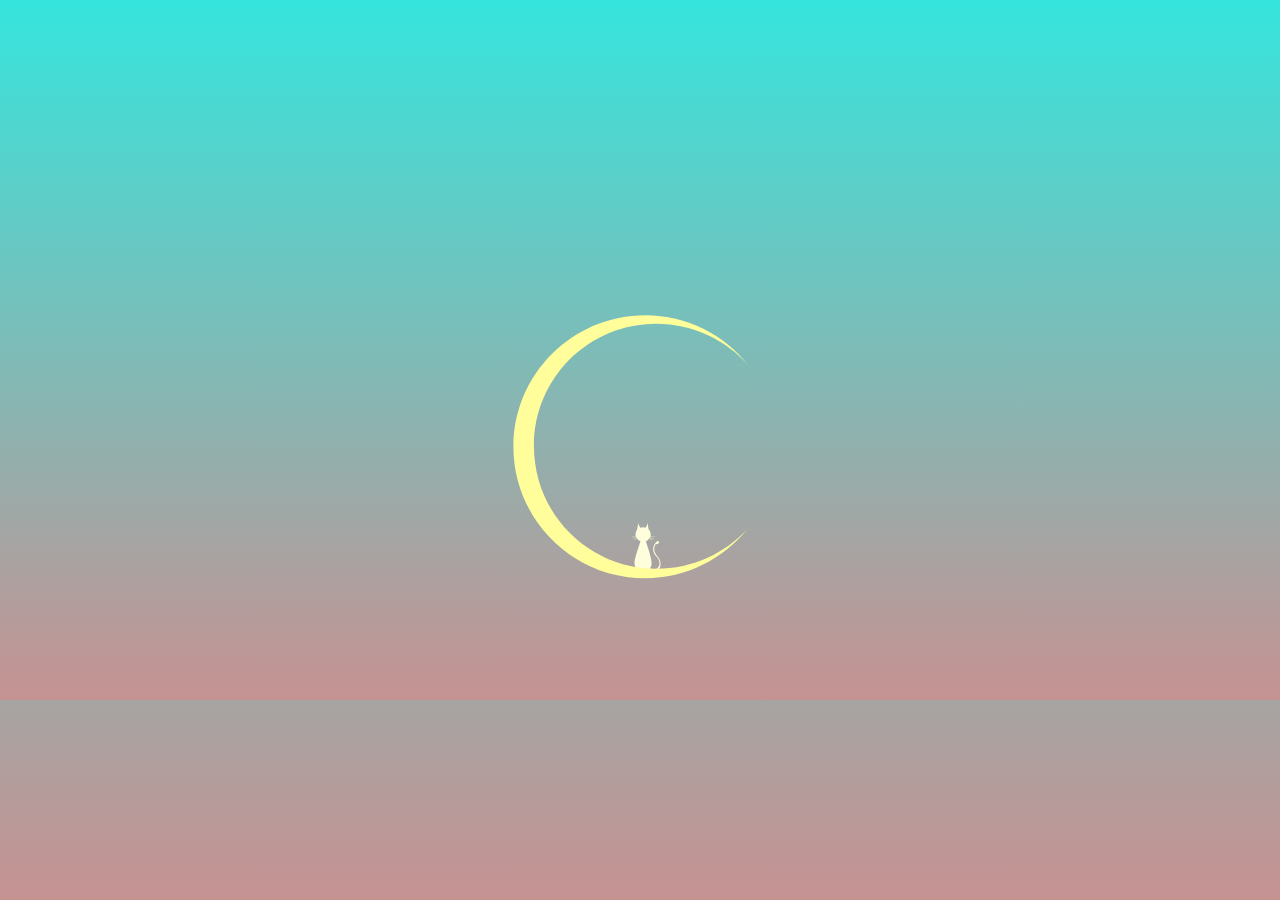
==== index.html @ afd6a6d3 ":rainbow:" ====
<!DOCTYPE html>
<html>
<head>
<meta http-equiv="Content-Type" content="text/html; charset=UTF-8">        
<title>Whatsoo</title>
<link rel="shortcut icon" href="./static/img/whatsoo.ico">
<style>
    * {
        background: linear-gradient(to top, #C69292, #35E5DD);
        margin: 0;
        padding: 0;
    }

    html {
        width: 100%;
        height: 100%;
    }

    .content {
        width: 100%;
        height: 700px;
    }

    #pic-moon-cat {
        text-align: center;
        background-color: #fff;
        border-radius: 20px;
        width: 300px;
        height: 350px;
        position: absolute;
        left: 50%;
        top: 50%;
        transform: translate(-50%,-50%);
        background: url("./static/img/moon-cat.svg") no-repeat center center;
    }
</style>
</head>
    <body>
        <div class="content">
            <div id="pic-moon-cat"></div>
        </div>
    </body>
</html>
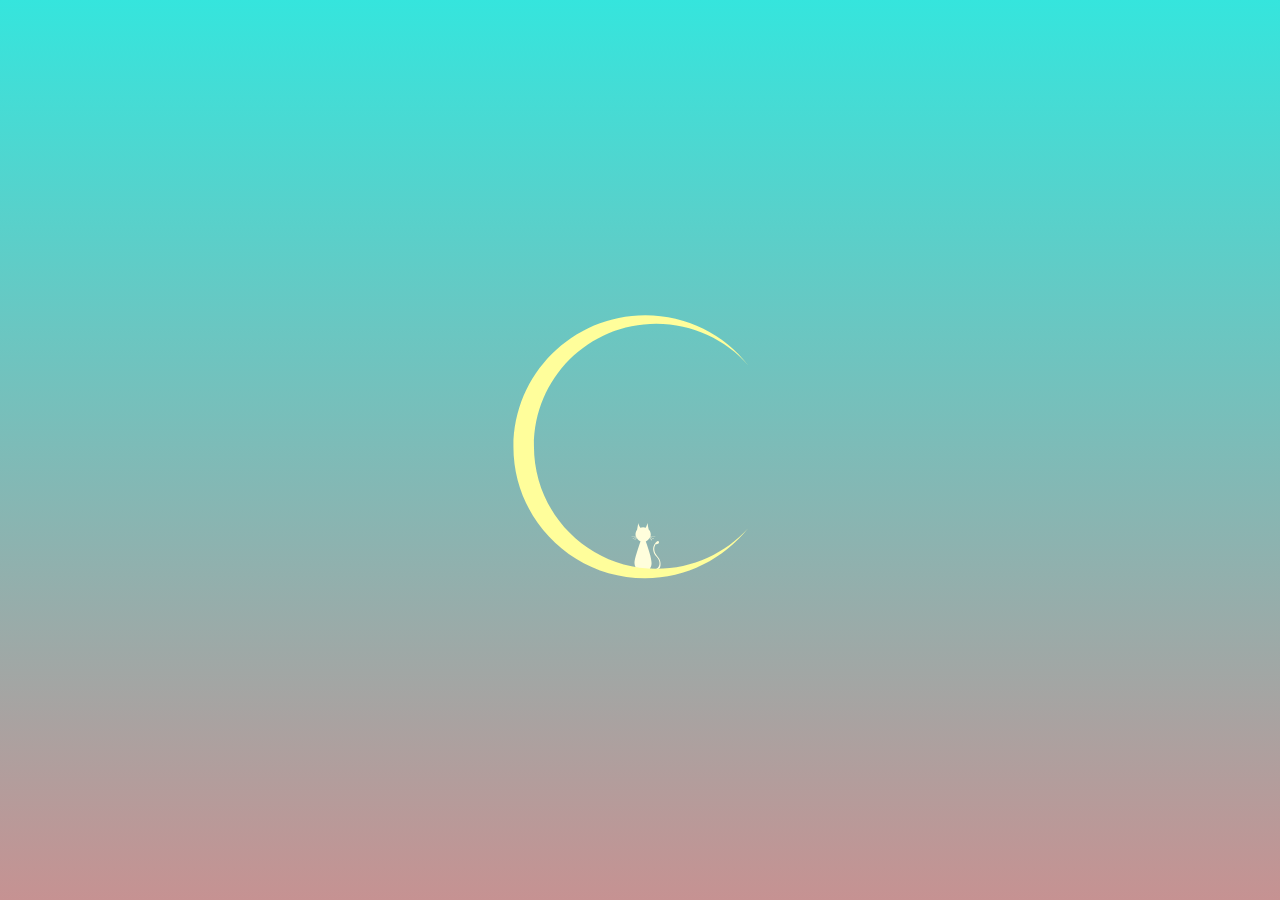
==== commit f8e20d0e: "fix pagesize" ====
--- a/index.html
+++ b/index.html
@@ -6,12 +6,12 @@
 <link rel="shortcut icon" href="./static/img/whatsoo.ico">
 <style>
     * {
-        background: linear-gradient(to top, #C69292, #35E5DD);
         margin: 0;
         padding: 0;
     }
 
     html {
+        background: linear-gradient(to top, #C69292, #35E5DD);
         width: 100%;
         height: 100%;
     }
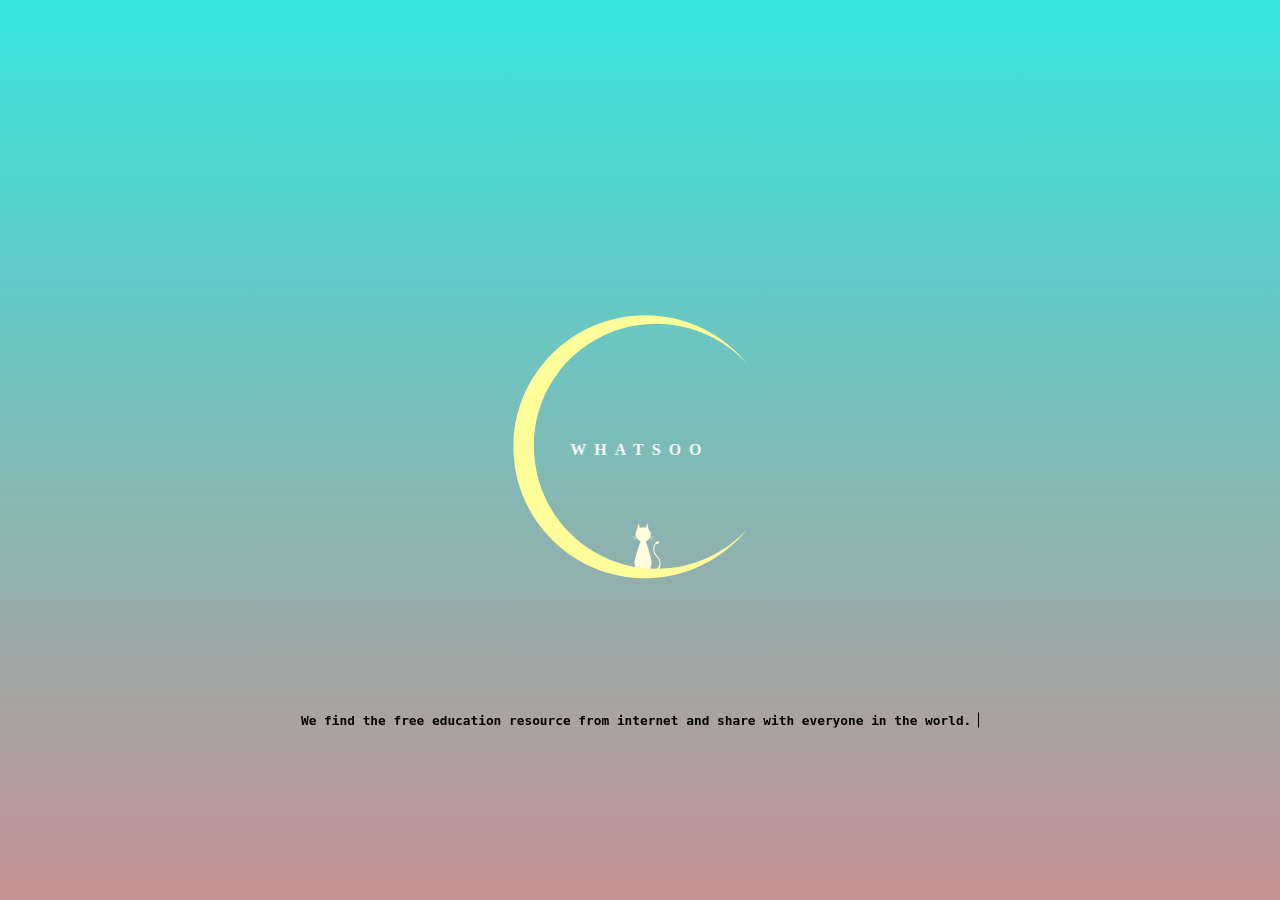
==== commit 494b3d37: "Beauty :carousel_horse:" ====
--- a/index.html
+++ b/index.html
@@ -1,43 +1,26 @@
 <!DOCTYPE html>
 <html>
 <head>
-<meta http-equiv="Content-Type" content="text/html; charset=UTF-8">        
-<title>Whatsoo</title>
-<link rel="shortcut icon" href="./static/img/whatsoo.ico">
-<style>
-    * {
-        margin: 0;
-        padding: 0;
-    }
-
-    html {
-        background: linear-gradient(to top, #C69292, #35E5DD);
-        width: 100%;
-        height: 100%;
-    }
-
-    .content {
-        width: 100%;
-        height: 700px;
-    }
-
-    #pic-moon-cat {
-        text-align: center;
-        background-color: #fff;
-        border-radius: 20px;
-        width: 300px;
-        height: 350px;
-        position: absolute;
-        left: 50%;
-        top: 50%;
-        transform: translate(-50%,-50%);
-        background: url("./static/img/moon-cat.svg") no-repeat center center;
-    }
-</style>
+    <meta http-equiv="Content-Type" content="text/html; charset=UTF-8">        
+    <title>Whatsoo</title>
+    <link rel="shortcut icon" href="./static/img/whatsoo.ico">
+    <link rel="stylesheet" type="text/css" href="./static/css/index.css">
 </head>
     <body>
-        <div class="content">
+        <div class="container">
             <div id="pic-moon-cat"></div>
+            <div id="name"><h1>Whatsoo</h1></div>
+            <div id="info">We find the free education resource from internet and share with everyone in the world.</div>
+            <div class="stars">
+                <div class="star dubhe"></div>
+                <div class="star merak"></div>
+                <div class="star phecda"></div>
+                <div class="star megrez"></div>
+                <div class="star alioth"></div>
+                <div class="star mizar"></div>
+                <div class="star alkaid"></div>
+            </div>
         </div>
     </body>
+    <script type="text/javascript" src="./static/js/index.js"></script>
 </html>
--- a/static/css/index.css
+++ b/static/css/index.css
@@ -0,0 +1,190 @@
+* {
+    margin: 0;
+    padding: 0;
+    box-sizing: border-box;
+}
+
+html,
+body {
+    width: 100%;
+    height: 100%;
+}
+
+.container {
+    background: linear-gradient(to top, #C69292, #35E5DD);
+    width: 100%;
+    height: 100%;
+}
+
+
+#pic-moon-cat {
+    text-align: center;
+    border-radius: 50%;
+    width: 300px;
+    height: 300px;
+    position: absolute;
+    left: 50%;
+    top: 50%;
+    transform: translate(-50%,-50%);
+    background: url("../img/moon-cat.svg") no-repeat center center;
+}
+
+#name {
+    text-align: center;
+    position: relative;
+    left: 50%;
+    top: 50%;
+    transform: translate(-50%,-50%);
+}
+
+#name>h1 {
+    font-family: Righteous;
+    color: white;
+    font-size: 1rem;
+    text-transform: uppercase;
+    animation: letterspacing 5s 1 alternate forwards;
+    display: block;
+    position: absolute;
+    left: 50%;
+    top: 50%;
+    transform: translate3d(-50%, -50%, 0);
+}
+
+@keyframes letterspacing {
+    0% {
+        letter-spacing: 0rem;
+        filter: blur(.3rem);
+    }
+
+    50% {
+        filter: blur(.5rem);
+    }
+
+    100% {
+        letter-spacing: .5rem;
+        filter: blur(0rem);
+        color: #fff;
+    }
+}
+
+#info {
+    /* font-family: Consolas;
+    font-size: 0.8rem;
+    color: #fff;
+    text-align: center;
+    line-height: 80%;
+    position: relative;
+    left: 50%;
+    top: 80%;
+    transform: translate(-50%,-50%);
+    overflow: hidden; */
+    position: relative;
+    left: 50%;
+    top: 80%;
+    transform: translate(-50%,-50%);
+    font: bold 0.8rem Consolas, Monaco, monospace;
+    border-right: 0.1em solid;
+    width: 88ch;
+    white-space: nowrap;
+    overflow: hidden;
+    animation: typing 20s steps(88, end),
+    cursor-blink 0.3s step-end infinite alternate;
+}
+
+@keyframes typing {
+    from {
+        width: 0;
+    }
+}
+
+@keyframes cursor-blink {
+    50% {
+        border-color: transparent;
+    }
+}
+
+.star {
+    display: block;
+    width: 1px;
+    height: 1px;
+    border-radius: 50%;
+    top: 100px;
+    left: 400px;
+    position: absolute;
+    transform-origin: 100% 0;
+    animation: star-ani 6s infinite linear;
+    box-shadow: 0 0 2px 2px rgba(255, 255, 255, 0.76);
+    opacity: 0;
+    z-index: 2;
+}
+
+.dubhe {
+    top: 35%;
+    left: 15%;
+    background: #C09595;
+    animation-delay: 7s;
+}
+
+.merak {
+    top: 20%;
+    left: 30%;
+    background: #0199A5;
+    animation-delay: 8s;
+}
+
+.phecda {
+    top: 23%;
+    left: 45%;
+    background: #EDF8F7;
+    animation-delay: 9s;
+}
+
+.megrez {
+    top: 26%;
+    left: 60%;
+    background: #A29D9A;
+    animation-delay: 8.5s;
+}
+
+.alioth {
+    top: 50%;
+    left: 65%;
+    background: #B69A9A;
+    animation-delay: 7.5s;
+}
+
+.mizar {
+    top: 35%;
+    left: 85%;
+    background: #96ADAA;
+    animation-delay: 9s;
+}
+
+.alkaid{
+    top: 5%;
+    left: 83%;
+    background: #40DED6;
+    animation-delay: 6.5s;
+}
+
+@keyframes star-ani{
+    0% {
+        opacity: 0;
+    }
+
+    25% {
+        opacity: 0.5;
+    }
+
+    50% {
+        opacity: 1;
+    }
+
+    75% {
+        opacity: 0.75;
+    }
+
+    100% {
+        opacity: 0;
+    }
+}
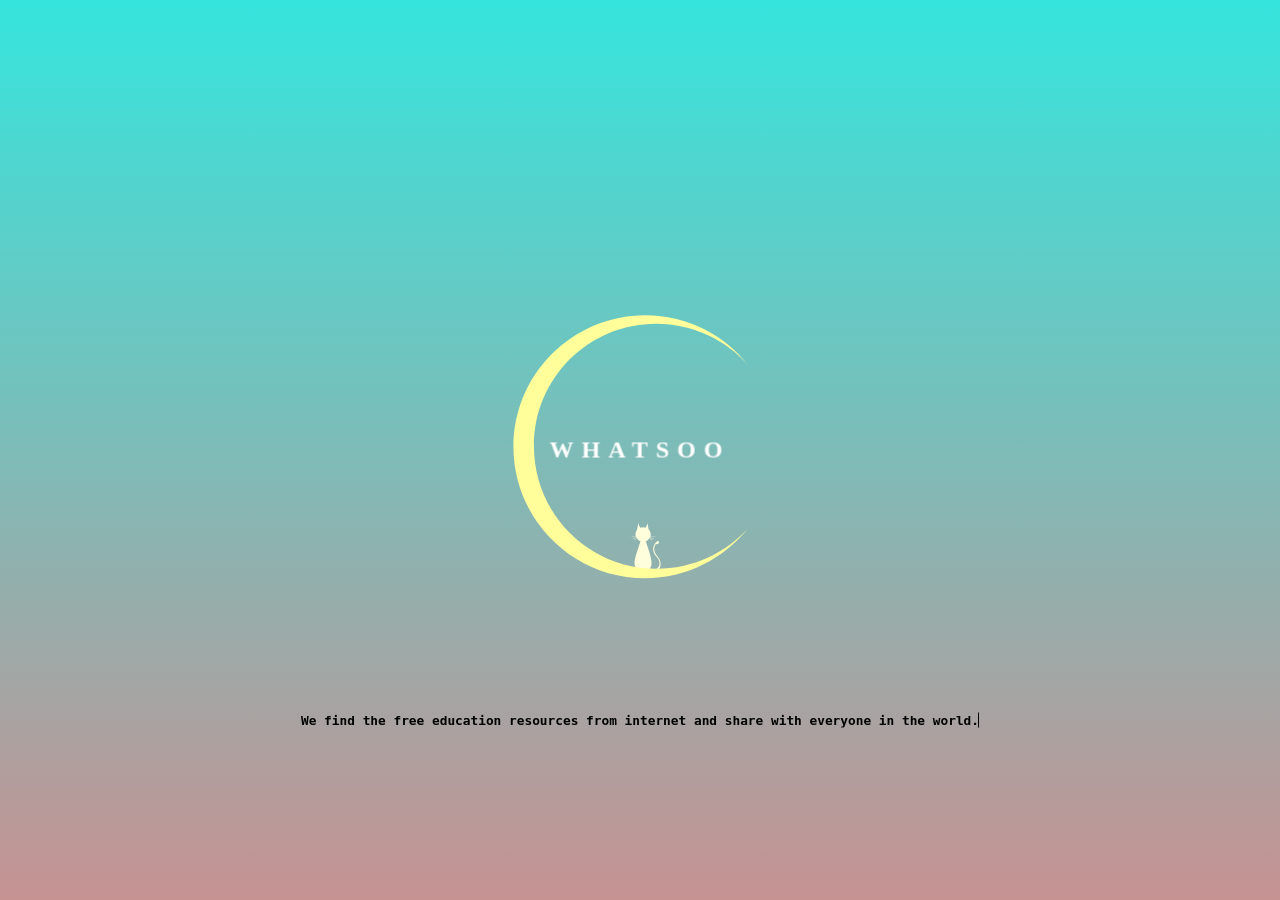
==== commit 8191ca75: ":night_with_stars:  Good start" ====
--- a/index.html
+++ b/index.html
@@ -1,26 +1,31 @@
 <!DOCTYPE html>
 <html>
+
 <head>
-    <meta http-equiv="Content-Type" content="text/html; charset=UTF-8">        
+    <meta http-equiv="Content-Type" content="text/html; charset=UTF-8">
     <title>Whatsoo</title>
     <link rel="shortcut icon" href="./static/img/whatsoo.ico">
     <link rel="stylesheet" type="text/css" href="./static/css/index.css">
 </head>
-    <body>
-        <div class="container">
-            <div id="pic-moon-cat"></div>
-            <div id="name"><h1>Whatsoo</h1></div>
-            <div id="info">We find the free education resource from internet and share with everyone in the world.</div>
-            <div class="stars">
-                <div class="star dubhe"></div>
-                <div class="star merak"></div>
-                <div class="star phecda"></div>
-                <div class="star megrez"></div>
-                <div class="star alioth"></div>
-                <div class="star mizar"></div>
-                <div class="star alkaid"></div>
-            </div>
+
+<body>
+    <div class="container">
+        <div id="pic-moon-cat"></div>
+        <div id="name">
+            <h1>Whatsoo</h1>
         </div>
-    </body>
-    <script type="text/javascript" src="./static/js/index.js"></script>
+        <div id="info">We find the free education resources from internet and share with everyone in the world.</div>
+        <div class="stars">
+            <div class="star dubhe"></div>
+            <div class="star merak"></div>
+            <div class="star phecda"></div>
+            <div class="star megrez"></div>
+            <div class="star alioth"></div>
+            <div class="star mizar"></div>
+            <div class="star alkaid"></div>
+        </div>
+    </div>
+</body>
+<script type="text/javascript" src="./static/js/index.js"></script>
+
 </html>
--- a/static/css/index.css
+++ b/static/css/index.css
@@ -16,7 +16,6 @@
     height: 100%;
 }
 
-
 #pic-moon-cat {
     text-align: center;
     border-radius: 50%;
@@ -25,7 +24,7 @@
     position: absolute;
     left: 50%;
     top: 50%;
-    transform: translate(-50%,-50%);
+    transform: translate(-50%, -50%);
     background: url("../img/moon-cat.svg") no-repeat center center;
 }
 
@@ -34,15 +33,15 @@
     position: relative;
     left: 50%;
     top: 50%;
-    transform: translate(-50%,-50%);
+    transform: translate(-50%, -50%);
 }
 
 #name>h1 {
     font-family: Righteous;
-    color: white;
-    font-size: 1rem;
+    color: #fff;
+    font-size: 1.5rem;
     text-transform: uppercase;
-    animation: letterspacing 5s 1 alternate forwards;
+    animation: letterspacing 3s 1 alternate forwards;
     display: block;
     position: absolute;
     left: 50%;
@@ -52,43 +51,30 @@
 
 @keyframes letterspacing {
     0% {
-        letter-spacing: 0rem;
-        filter: blur(.3rem);
+        letter-spacing: -0.1rem;
+        filter: blur(.6rem) opacity(0);
     }
-
     50% {
-        filter: blur(.5rem);
+        letter-spacing: .2rem;
+        filter: blur(.3rem) opacity(.5);
     }
-
     100% {
         letter-spacing: .5rem;
-        filter: blur(0rem);
-        color: #fff;
+        filter: blur(0rem) opacity(1);
     }
 }
 
 #info {
-    /* font-family: Consolas;
-    font-size: 0.8rem;
-    color: #fff;
-    text-align: center;
-    line-height: 80%;
     position: relative;
     left: 50%;
     top: 80%;
-    transform: translate(-50%,-50%);
-    overflow: hidden; */
-    position: relative;
-    left: 50%;
-    top: 80%;
-    transform: translate(-50%,-50%);
+    transform: translate(-50%, -50%);
     font: bold 0.8rem Consolas, Monaco, monospace;
+    width: 88ch;
     border-right: 0.1em solid;
-    width: 88ch;
     white-space: nowrap;
     overflow: hidden;
-    animation: typing 20s steps(88, end),
-    cursor-blink 0.3s step-end infinite alternate;
+    animation: typing 44s steps(88, end), cursor-blink 0.5s step-end infinite alternate;
 }
 
 @keyframes typing {
@@ -112,7 +98,7 @@
     left: 400px;
     position: absolute;
     transform-origin: 100% 0;
-    animation: star-ani 6s infinite linear;
+    animation: star-ani 5s infinite linear;
     box-shadow: 0 0 2px 2px rgba(255, 255, 255, 0.76);
     opacity: 0;
     z-index: 2;
@@ -121,70 +107,66 @@
 .dubhe {
     top: 35%;
     left: 15%;
-    background: #C09595;
-    animation-delay: 7s;
+    background: #40DED6;
+    animation-delay: 11s;
 }
 
 .merak {
     top: 20%;
     left: 30%;
-    background: #0199A5;
-    animation-delay: 8s;
+    background: #40DED6;
+    animation-delay: 16s;
 }
 
 .phecda {
     top: 23%;
     left: 45%;
-    background: #EDF8F7;
-    animation-delay: 9s;
+    background: #40DED6;
+    animation-delay: 12s;
 }
 
 .megrez {
     top: 26%;
     left: 60%;
     background: #A29D9A;
-    animation-delay: 8.5s;
+    animation-delay: 14s;
 }
 
 .alioth {
     top: 50%;
     left: 65%;
-    background: #B69A9A;
-    animation-delay: 7.5s;
+    background: #40DED6;
+    animation-delay: 10s;
 }
 
 .mizar {
     top: 35%;
     left: 85%;
-    background: #96ADAA;
-    animation-delay: 9s;
+    background: #40DED6;
+    animation-delay: 13s;
 }
 
-.alkaid{
+.alkaid {
     top: 5%;
     left: 83%;
     background: #40DED6;
-    animation-delay: 6.5s;
+    animation-delay: 15s;
 }
 
-@keyframes star-ani{
+@keyframes star-ani {
     0% {
-        opacity: 0;
+        opacity: 1;
     }
-
     25% {
         opacity: 0.5;
     }
-
     50% {
+        opacity: 0.2;
+    }
+    75% {
+        opacity: 0.5;
+    }
+    100% {
         opacity: 1;
     }
-
-    75% {
-        opacity: 0.75;
-    }
-
-    100% {
-        opacity: 0;
-    }
-}
+}
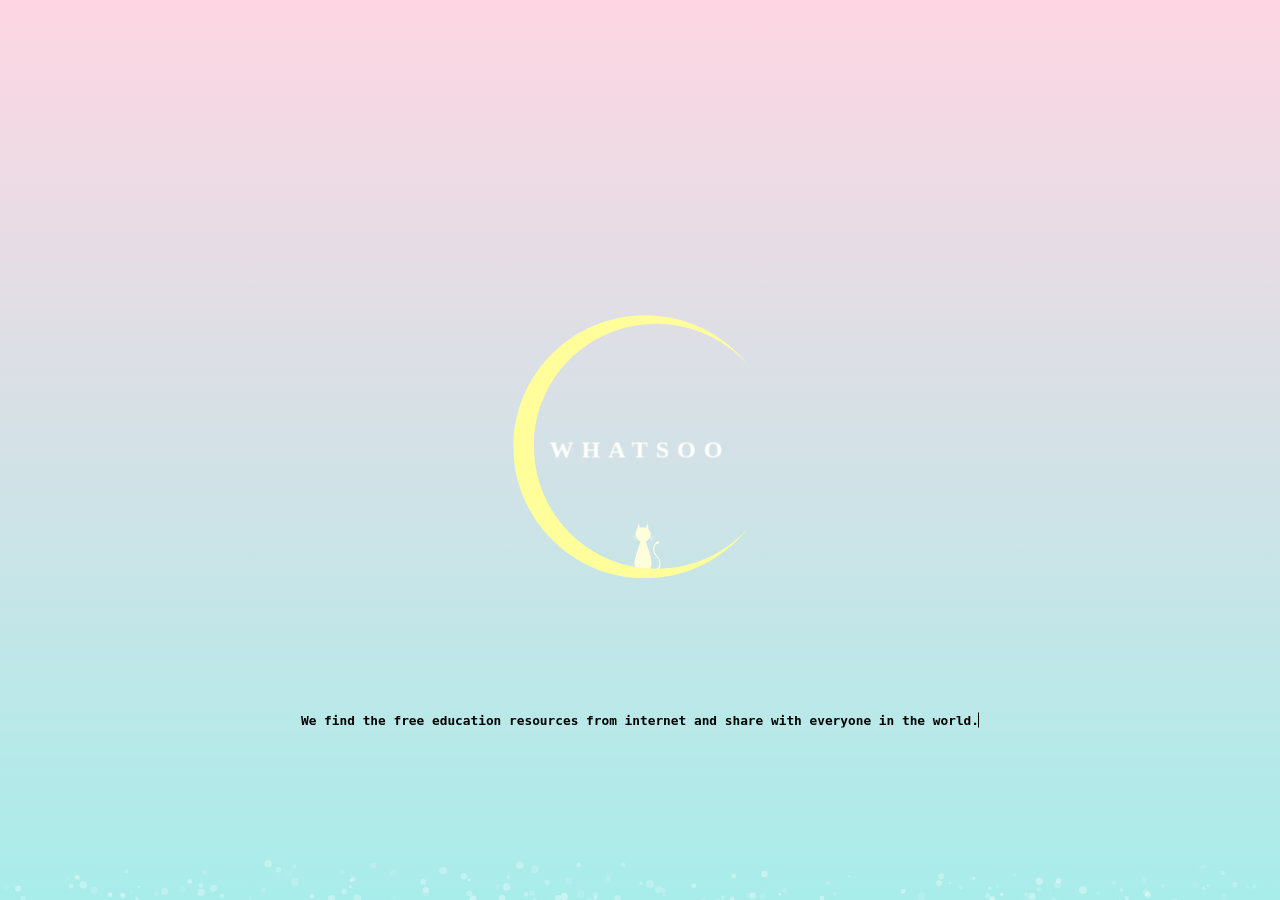
==== commit 20f39bfe: ":octocat:  I'm back" ====
--- a/index.html
+++ b/index.html
@@ -25,7 +25,8 @@
             <div class="star alkaid"></div>
         </div>
     </div>
+    <canvas id="demo-canvas" style="display: block; width: 100%; height: 318px; top: 0px; left: 0px; position: fixed; pointer-events: none;" width="1920" height="318"></canvas>
 </body>
 <script type="text/javascript" src="./static/js/index.js"></script>
-
+<script type="text/javascript" src="./static/js/spirit.js"></script>
 </html>
--- a/static/css/index.css
+++ b/static/css/index.css
@@ -11,7 +11,7 @@
 }
 
 .container {
-    background: linear-gradient(to top, #C69292, #35E5DD);
+    background: linear-gradient(to top, #a8edea , #fed6e3);
     width: 100%;
     height: 100%;
 }
@@ -87,86 +87,4 @@
     50% {
         border-color: transparent;
     }
-}
-
-.star {
-    display: block;
-    width: 1px;
-    height: 1px;
-    border-radius: 50%;
-    top: 100px;
-    left: 400px;
-    position: absolute;
-    transform-origin: 100% 0;
-    animation: star-ani 5s infinite linear;
-    box-shadow: 0 0 2px 2px rgba(255, 255, 255, 0.76);
-    opacity: 0;
-    z-index: 2;
-}
-
-.dubhe {
-    top: 35%;
-    left: 15%;
-    background: #40DED6;
-    animation-delay: 11s;
-}
-
-.merak {
-    top: 20%;
-    left: 30%;
-    background: #40DED6;
-    animation-delay: 16s;
-}
-
-.phecda {
-    top: 23%;
-    left: 45%;
-    background: #40DED6;
-    animation-delay: 12s;
-}
-
-.megrez {
-    top: 26%;
-    left: 60%;
-    background: #A29D9A;
-    animation-delay: 14s;
-}
-
-.alioth {
-    top: 50%;
-    left: 65%;
-    background: #40DED6;
-    animation-delay: 10s;
-}
-
-.mizar {
-    top: 35%;
-    left: 85%;
-    background: #40DED6;
-    animation-delay: 13s;
-}
-
-.alkaid {
-    top: 5%;
-    left: 83%;
-    background: #40DED6;
-    animation-delay: 15s;
-}
-
-@keyframes star-ani {
-    0% {
-        opacity: 1;
-    }
-    25% {
-        opacity: 0.5;
-    }
-    50% {
-        opacity: 0.2;
-    }
-    75% {
-        opacity: 0.5;
-    }
-    100% {
-        opacity: 1;
-    }
 }
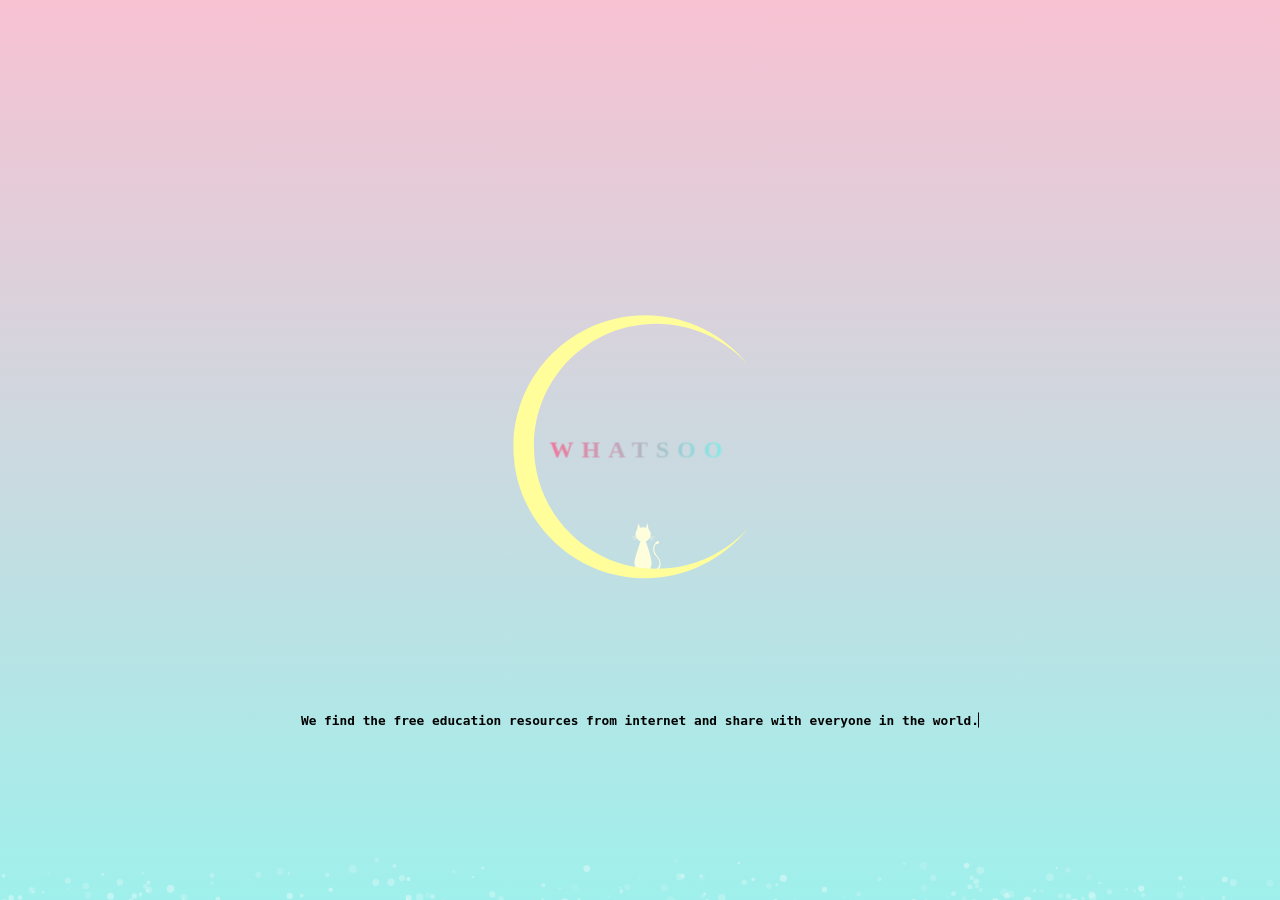
==== commit 6600b537: "nice look" ====
--- a/index.html
+++ b/index.html
@@ -15,15 +15,6 @@
             <h1>Whatsoo</h1>
         </div>
         <div id="info">We find the free education resources from internet and share with everyone in the world.</div>
-        <div class="stars">
-            <div class="star dubhe"></div>
-            <div class="star merak"></div>
-            <div class="star phecda"></div>
-            <div class="star megrez"></div>
-            <div class="star alioth"></div>
-            <div class="star mizar"></div>
-            <div class="star alkaid"></div>
-        </div>
     </div>
     <canvas id="demo-canvas" style="display: block; width: 100%; height: 318px; top: 0px; left: 0px; position: fixed; pointer-events: none;" width="1920" height="318"></canvas>
 </body>
--- a/static/css/index.css
+++ b/static/css/index.css
@@ -11,7 +11,7 @@
 }
 
 .container {
-    background: linear-gradient(to top, #a8edea , #fed6e3);
+    background: linear-gradient(to top, #9ff0ec , #f8c2d3);
     width: 100%;
     height: 100%;
 }
@@ -38,7 +38,6 @@
 
 #name>h1 {
     font-family: Righteous;
-    color: #fff;
     font-size: 1.5rem;
     text-transform: uppercase;
     animation: letterspacing 3s 1 alternate forwards;
@@ -47,6 +46,9 @@
     left: 50%;
     top: 50%;
     transform: translate3d(-50%, -50%, 0);
+    background: linear-gradient(to right, #ee799e, #80f0ea);
+    -webkit-background-clip: text;
+    color: transparent;
 }
 
 @keyframes letterspacing {
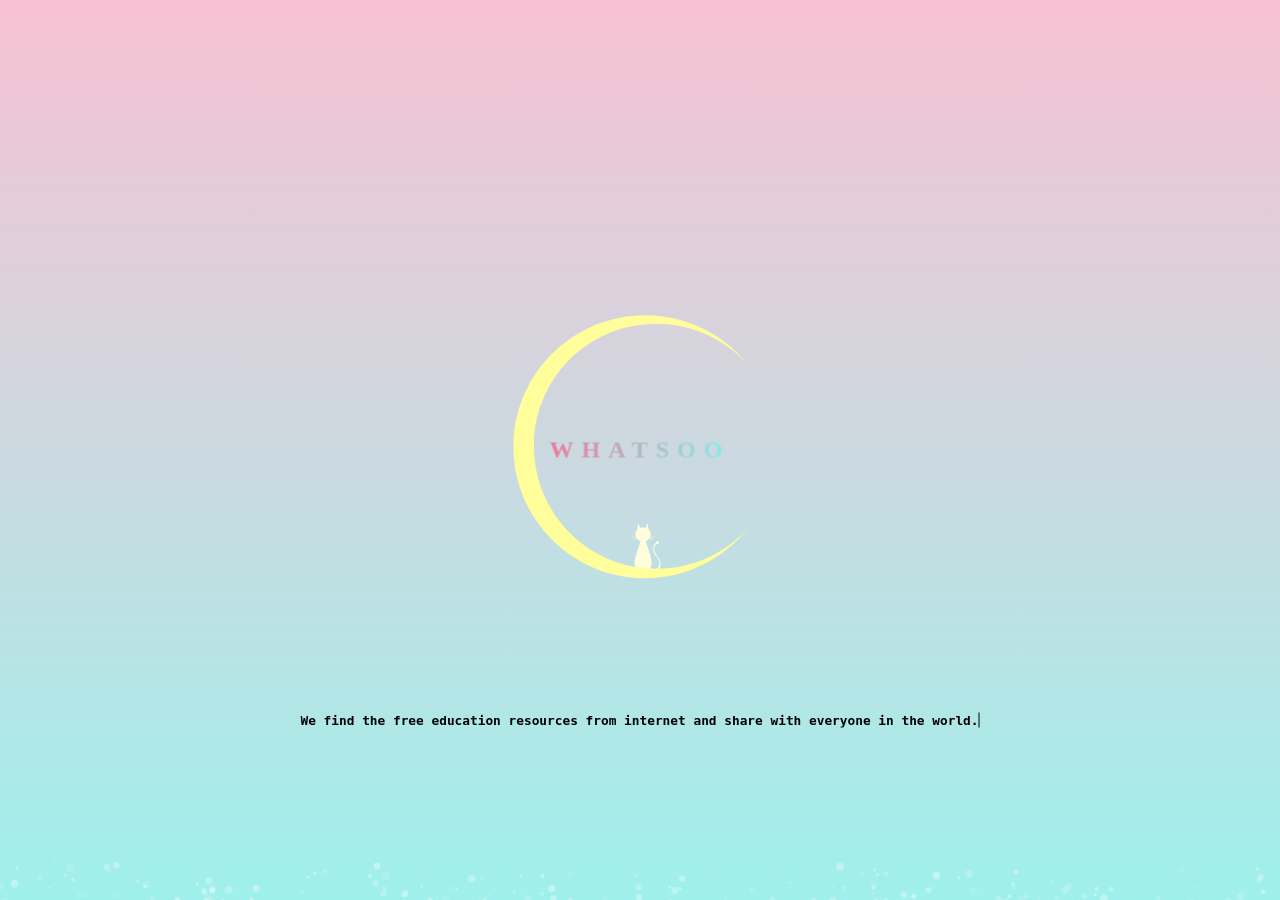
==== commit 4b9a3fa4: ":diamond_shape_with_a_dot_inside:" ====
--- a/index.html
+++ b/index.html
@@ -16,8 +16,8 @@
         </div>
         <div id="info">We find the free education resources from internet and share with everyone in the world.</div>
     </div>
-    <canvas id="demo-canvas" style="display: block; width: 100%; height: 318px; top: 0px; left: 0px; position: fixed; pointer-events: none;" width="1920" height="318"></canvas>
+    <canvas id="bubble" style="display: block; width: 100%; height: 318px; top: 0px; left: 0px; position: fixed; pointer-events: none;" width="1920" height="318"></canvas>
 </body>
 <script type="text/javascript" src="./static/js/index.js"></script>
-<script type="text/javascript" src="./static/js/spirit.js"></script>
+<script type="text/javascript" src="./static/js/bubble.js"></script>
 </html>
--- a/static/css/index.css
+++ b/static/css/index.css
@@ -1,7 +1,6 @@
 * {
     margin: 0;
     padding: 0;
-    box-sizing: border-box;
 }
 
 html,
@@ -30,7 +29,7 @@
 
 #name {
     text-align: center;
-    position: relative;
+    position: absolute;
     left: 50%;
     top: 50%;
     transform: translate(-50%, -50%);
@@ -67,7 +66,7 @@
 }
 
 #info {
-    position: relative;
+    position: absolute;
     left: 50%;
     top: 80%;
     transform: translate(-50%, -50%);
